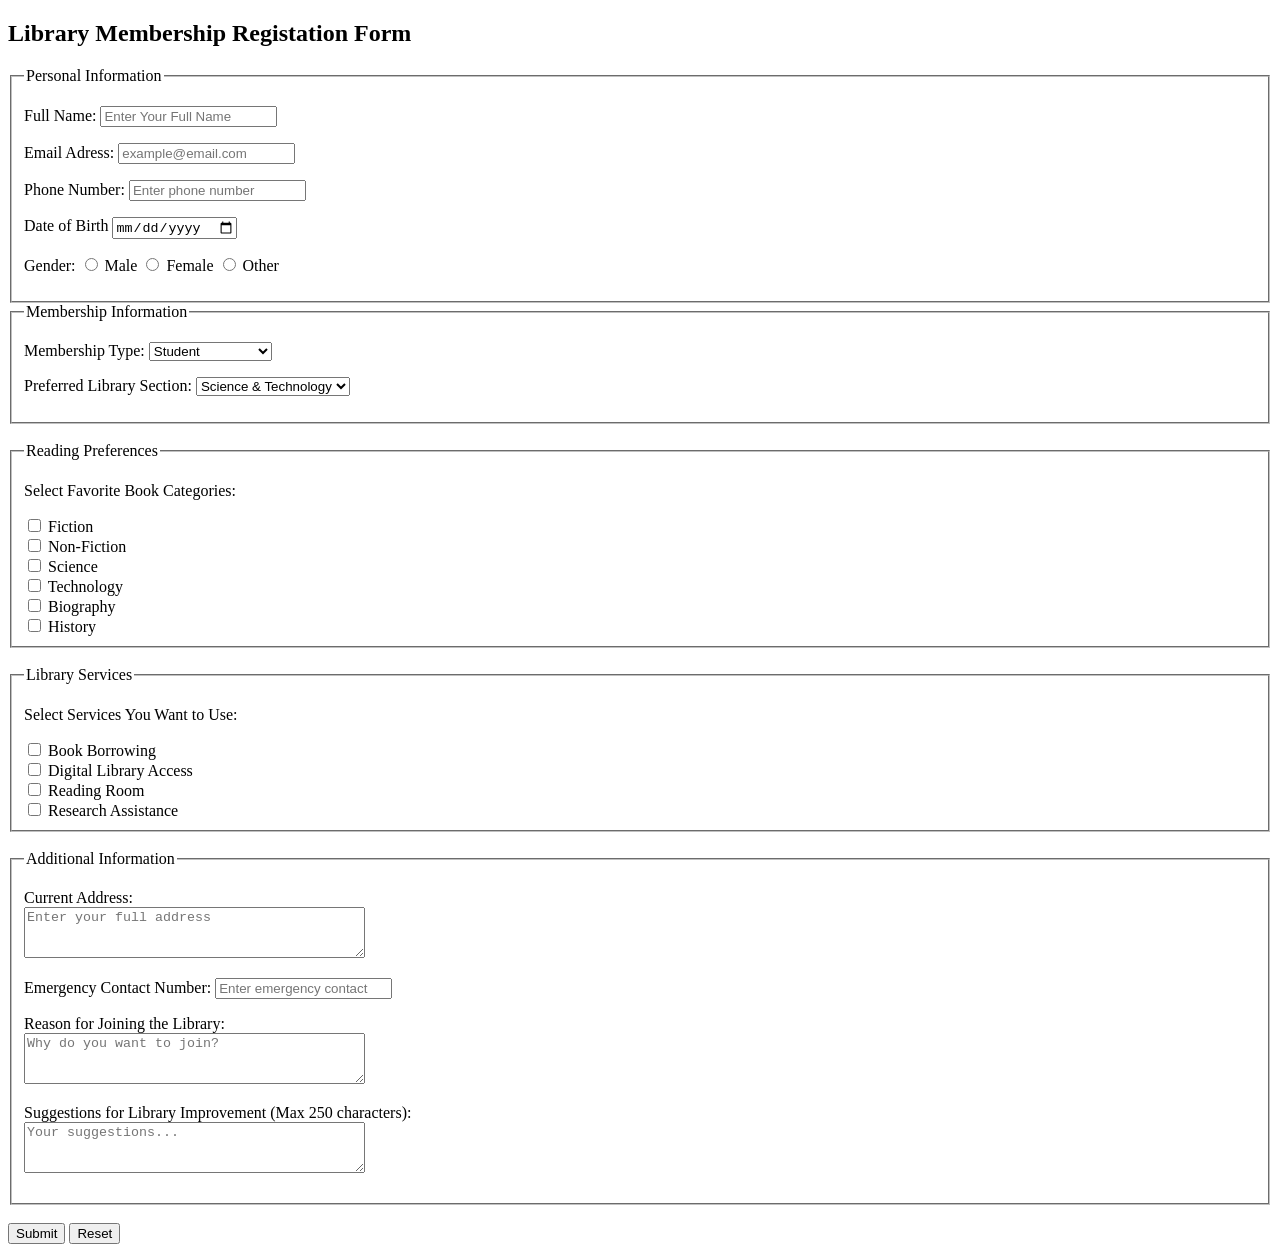
==== index.html @ 3af0a44b "Add files via upload" ====
<!DOCTYPE html>
<html lang="en">
<head>
    <meta charset="UTF-8">
    <meta name="viewport" content="width=device-width, initial-scale=1.0">
    <title>Libreary membership Regestration Form</title>
</head>
<body>
    
    <h2> Library Membership Registation Form</h2>

   <fieldset>
            <legend>Personal Information</legend>


            <p>
                <label for="fullname">Full Name:</label>
                <input type="text"  id="fullname"   name="fullname"  placeholder="Enter Your Full Name"  required>
            </p>


            <p>
                <label for="memberid>Membership ID:</label>
                <input type="text" id="memberid" name="memberid" placeholder="e.g., ID-12345" required>
            </p>


            <p>
                <label for="email">Email Adress:</label>
                <input type="email" id="email" name="email" placeholder="example@email.com" required>
            </p>


            <p>
                <label for="phone">Phone Number:</label>
                <input type="tel" id="phone" name="phone" placeholder="Enter phone number" required>
            </p>


            <p>
                <label for="dob">Date of Birth</label>
                <input type="date" id="dob" name="dob" required>
            </p>


            <p>
                <label>Gender:</label>
                <input type="radio" id="male" name="gender" value="Male">
                <label for="male">Male</label>

                
                <input type="radio" id="female" name="gender" value="Female">
                <label for="female">Female</label>
                
                <input type="radio" id="other" name="gender" value="Other">
                <label for="other">Other</label>
            </p>

        </fieldset>



  <fieldset>
            <legend>Membership Information</legend>


            <p>
                <label for="membership_type">Membership Type:</label>
                <select id="membership_type" name="membership_type">



                    <option value="student" selected>Student</option>

                    <option value="faculty">Faculty</option>

                    <option value="researcher">Researcher</option>

                    <option value="general">General Member</option>


                </select>
            </p>



            <p>
                <label for="library_section">Preferred Library Section:</label>

                <select id="library_section" name="library_section">


                    <option value="science_tech">Science & Technology</option>

                    <option value="literature">Literature</option>

                    <option value="business">Business Studies</option>

                    <option value="history">History</option>

                    <option value="arts_culture">Arts & Culture</option>


                </select>
            </p>


        </fieldset>  <br>




  <fieldset>
            <legend>Reading Preferences</legend>

            <p>Select Favorite Book Categories:</p>

            <input type="checkbox"  id="cat_fiction"   name="category" value="Fiction">
            <label for="cat_fiction">Fiction</label><br>

            
            <input type="checkbox" id="cat_nonfiction" name="category" value="Non-Fiction">
            <label for="cat_nonfiction">Non-Fiction</label><br>

            
            <input type="checkbox" id="cat_science" name="category" value="Science">
            <label for="cat_science">Science</label><br>

            
            <input type="checkbox" id="cat_tech" name="category" value="Technology">
            <label for="cat_tech">Technology</label><br>

            
            <input type="checkbox" id="cat_biography" name="category" value="Biography">
            <label for="cat_biography">Biography</label><br>

            
            <input type="checkbox" id="cat_history" name="category" value="History">
            <label for="cat_history">History</label>


  </fieldset><br>



<fieldset>

            <legend>Library Services</legend>
            <p>Select Services You Want to Use:</p>



            <input type="checkbox"  id="srv_borrow" name="services" value="Book Borrowing">
            <label for="srv_borrow">Book Borrowing</label><br>
            

            <input type="checkbox" id="srv_digital" name="services" value="Digital Library Access">
            <label for="srv_digital">Digital Library Access</label><br>

            
            <input type="checkbox" id="srv_room" name="services" value="Reading Room">
            <label for="srv_room">Reading Room</label><br>

            
            <input type="checkbox" id="srv_research" name="services" value="Research Assistance">
            <label for="srv_research">Research Assistance</label>


        </fieldset><br>

<fieldset>
            <legend>Additional Information</legend>


            <p>
                <label for="address">Current Address:</label><br>
                <textarea id="address" name="address" rows="3" cols="40" placeholder="Enter your full address"></textarea>
            </p>



            <p>
                <label for="emergency_phone">Emergency Contact Number:</label>
                <input type="tel" id="emergency_phone" name="emergency_phone" placeholder="Enter emergency contact">
            </p>


            <p>
                <label for="reason">Reason for Joining the Library:</label><br>
                <textarea id="reason" name="reason" rows="3" cols="40" placeholder="Why do you want to join?"></textarea>
            </p>


            <p>
                <label for="suggestions">Suggestions for Library Improvement (Max 250 characters):</label><br>
                <textarea id="suggestions" name="suggestions" rows="3" cols="40" maxlength="250" placeholder="Your suggestions..."></textarea>
            </p>

            
        </fieldset>

        <br>

        <button type="submit">Submit</button>
        <button type="reset">Reset</button>







    </from>
</body>
</html>
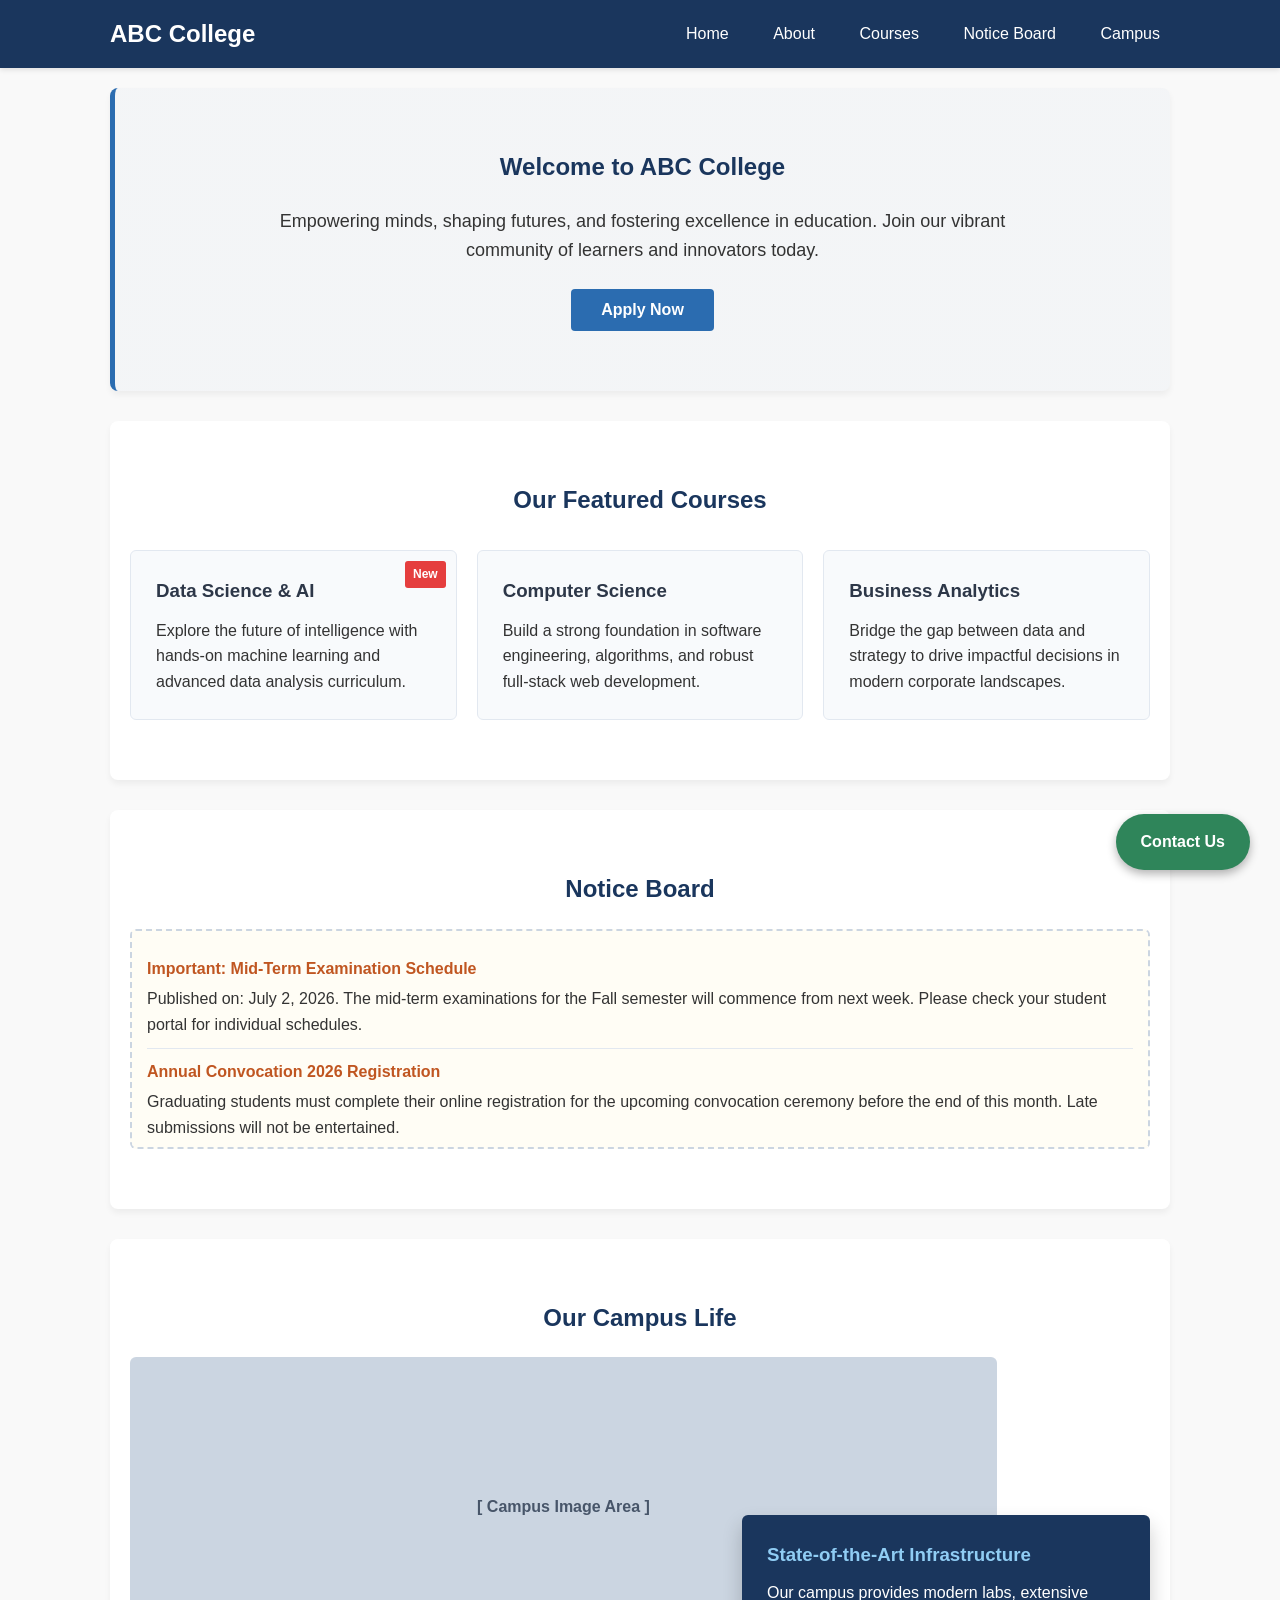
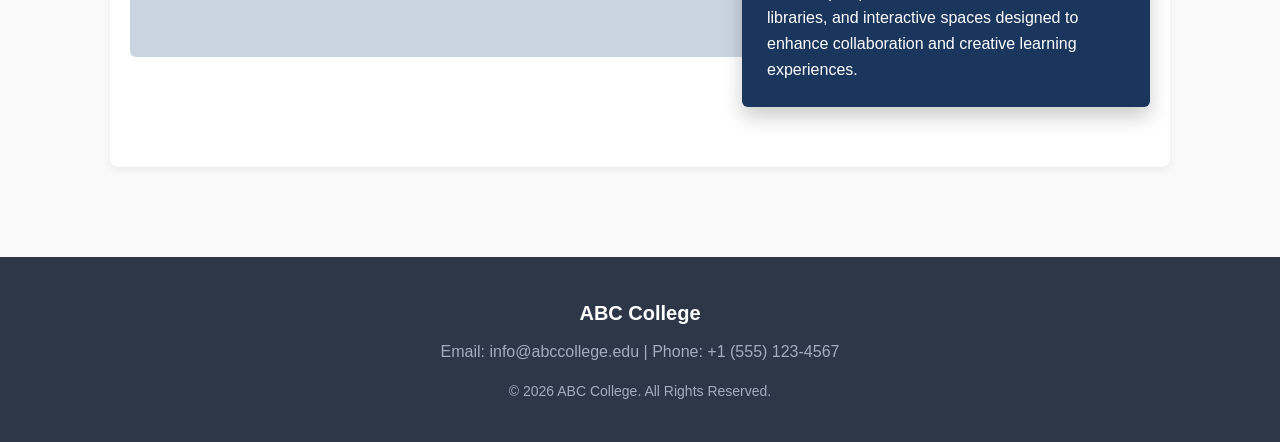
==== commit e049da73: "WT LAB _4" ====
--- a/index.html
+++ b/index.html
@@ -3,213 +3,110 @@
 <head>
     <meta charset="UTF-8">
     <meta name="viewport" content="width=device-width, initial-scale=1.0">
-    <title>Libreary membership Regestration Form</title>
+    <title>ABC College | Welcome</title>
+    <!-- External CSS link matching the required filename -->
+    <link rel="stylesheet" href="style.css">
 </head>
 <body>
-    
-    <h2> Library Membership Registation Form</h2>
 
-   <fieldset>
-            <legend>Personal Information</legend>
+    <!-- Fixed/Sticky Contact Button -->
+    <a href="#contact" class="fixed-contact-btn">Contact Us</a>
 
+    <!-- Header Section -->
+    <header class="main-header">
+        <div class="header-container">
+            <h1 id="college-logo">ABC College</h1>
+            <nav class="nav-menu">
+                <ul>
+                    <li><a href="#home">Home</a></li>
+                    <li><a href="#about">About</a></li>
+                    <li><a href="#courses">Courses</a></li>
+                    <li><a href="#notices">Notice Board</a></li>
+                    <li><a href="#campus">Campus</a></li>
+                </ul>
+            </nav>
+        </div>
+    </header>
 
-            <p>
-                <label for="fullname">Full Name:</label>
-                <input type="text"  id="fullname"   name="fullname"  placeholder="Enter Your Full Name"  required>
-            </p>
+    <!-- Main Content Wrapper -->
+    <main class="content-wrapper">
 
+        <!-- Welcome Section -->
+        <section id="home" class="welcome-section">
+            <h2>Welcome to ABC College</h2>
+            <p>Empowering minds, shaping futures, and fostering excellence in education. Join our vibrant community of learners and innovators today.</p>
+            <button class="btn-primary">Apply Now</button>
+        </section>
 
-            <p>
-                <label for="memberid>Membership ID:</label>
-                <input type="text" id="memberid" name="memberid" placeholder="e.g., ID-12345" required>
-            </p>
+        <!-- Courses Section -->
+        <section id="courses" class="courses-section">
+            <h2 class="section-title">Our Featured Courses</h2>
+            <div class="courses-grid">
+                <!-- Course Card 1 with 'New' Badge -->
+                <div class="course-card">
+                    <span class="badge-new">New</span>
+                    <h3>Data Science & AI</h3>
+                    <p>Explore the future of intelligence with hands-on machine learning and advanced data analysis curriculum.</p>
+                </div>
+                <!-- Course Card 2 -->
+                <div class="course-card">
+                    <h3>Computer Science</h3>
+                    <p>Build a strong foundation in software engineering, algorithms, and robust full-stack web development.</p>
+                </div>
+                <!-- Course Card 3 -->
+                <div class="course-card">
+                    <h3>Business Analytics</h3>
+                    <p>Bridge the gap between data and strategy to drive impactful decisions in modern corporate landscapes.</p>
+                </div>
+            </div>
+        </section>
 
+        <!-- Notice Board Section -->
+        <section id="notices" class="notice-section">
+            <h2>Notice Board</h2>
+            <!-- Box demonstrating fixed height and overflow scroll -->
+            <div class="notice-board-box">
+                <div class="notice-item">
+                    <h4>Important: Mid-Term Examination Schedule</h4>
+                    <p>Published on: July 2, 2026. The mid-term examinations for the Fall semester will commence from next week. Please check your student portal for individual schedules.</p>
+                </div>
+                <hr>
+                <div class="notice-item">
+                    <h4>Annual Convocation 2026 Registration</h4>
+                    <p>Graduating students must complete their online registration for the upcoming convocation ceremony before the end of this month. Late submissions will not be entertained.</p>
+                </div>
+                <hr>
+                <div class="notice-item">
+                    <h4>Scholarship Applications Open</h4>
+                    <p>Applications for merit-based and need-based financial aid for the next academic year are now being accepted. Submit your documents to the registrar office.</p>
+                </div>
+            </div>
+        </section>
 
-            <p>
-                <label for="email">Email Adress:</label>
-                <input type="email" id="email" name="email" placeholder="example@email.com" required>
-            </p>
+        <!-- Campus Section -->
+        <section id="campus" class="campus-section">
+            <h2>Our Campus Life</h2>
+            <div class="campus-container">
+                <!-- Image Placeholder -->
+                <div class="campus-image-placeholder">
+                    <p>[ Campus Image Area ]</p>
+                </div>
+                <!-- Overlapping Information Box -->
+                <div class="campus-overlay-box">
+                    <h3>State-of-the-Art Infrastructure</h3>
+                    <p>Our campus provides modern labs, extensive libraries, and interactive spaces designed to enhance collaboration and creative learning experiences.</p>
+                </div>
+            </div>
+        </section>
 
+    </main>
 
-            <p>
-                <label for="phone">Phone Number:</label>
-                <input type="tel" id="phone" name="phone" placeholder="Enter phone number" required>
-            </p>
+    <!-- Footer Section -->
+    <footer id="contact" class="main-footer">
+        <p class="footer-title">ABC College</p>
+        <p>Email: info@abccollege.edu | Phone: +1 (555) 123-4567</p>
+        <p class="footer-copyright">&copy; 2026 ABC College. All Rights Reserved.</p>
+    </footer>
 
-
-            <p>
-                <label for="dob">Date of Birth</label>
-                <input type="date" id="dob" name="dob" required>
-            </p>
-
-
-            <p>
-                <label>Gender:</label>
-                <input type="radio" id="male" name="gender" value="Male">
-                <label for="male">Male</label>
-
-                
-                <input type="radio" id="female" name="gender" value="Female">
-                <label for="female">Female</label>
-                
-                <input type="radio" id="other" name="gender" value="Other">
-                <label for="other">Other</label>
-            </p>
-
-        </fieldset>
-
-
-
-  <fieldset>
-            <legend>Membership Information</legend>
-
-
-            <p>
-                <label for="membership_type">Membership Type:</label>
-                <select id="membership_type" name="membership_type">
-
-
-
-                    <option value="student" selected>Student</option>
-
-                    <option value="faculty">Faculty</option>
-
-                    <option value="researcher">Researcher</option>
-
-                    <option value="general">General Member</option>
-
-
-                </select>
-            </p>
-
-
-
-            <p>
-                <label for="library_section">Preferred Library Section:</label>
-
-                <select id="library_section" name="library_section">
-
-
-                    <option value="science_tech">Science & Technology</option>
-
-                    <option value="literature">Literature</option>
-
-                    <option value="business">Business Studies</option>
-
-                    <option value="history">History</option>
-
-                    <option value="arts_culture">Arts & Culture</option>
-
-
-                </select>
-            </p>
-
-
-        </fieldset>  <br>
-
-
-
-
-  <fieldset>
-            <legend>Reading Preferences</legend>
-
-            <p>Select Favorite Book Categories:</p>
-
-            <input type="checkbox"  id="cat_fiction"   name="category" value="Fiction">
-            <label for="cat_fiction">Fiction</label><br>
-
-            
-            <input type="checkbox" id="cat_nonfiction" name="category" value="Non-Fiction">
-            <label for="cat_nonfiction">Non-Fiction</label><br>
-
-            
-            <input type="checkbox" id="cat_science" name="category" value="Science">
-            <label for="cat_science">Science</label><br>
-
-            
-            <input type="checkbox" id="cat_tech" name="category" value="Technology">
-            <label for="cat_tech">Technology</label><br>
-
-            
-            <input type="checkbox" id="cat_biography" name="category" value="Biography">
-            <label for="cat_biography">Biography</label><br>
-
-            
-            <input type="checkbox" id="cat_history" name="category" value="History">
-            <label for="cat_history">History</label>
-
-
-  </fieldset><br>
-
-
-
-<fieldset>
-
-            <legend>Library Services</legend>
-            <p>Select Services You Want to Use:</p>
-
-
-
-            <input type="checkbox"  id="srv_borrow" name="services" value="Book Borrowing">
-            <label for="srv_borrow">Book Borrowing</label><br>
-            
-
-            <input type="checkbox" id="srv_digital" name="services" value="Digital Library Access">
-            <label for="srv_digital">Digital Library Access</label><br>
-
-            
-            <input type="checkbox" id="srv_room" name="services" value="Reading Room">
-            <label for="srv_room">Reading Room</label><br>
-
-            
-            <input type="checkbox" id="srv_research" name="services" value="Research Assistance">
-            <label for="srv_research">Research Assistance</label>
-
-
-        </fieldset><br>
-
-<fieldset>
-            <legend>Additional Information</legend>
-
-
-            <p>
-                <label for="address">Current Address:</label><br>
-                <textarea id="address" name="address" rows="3" cols="40" placeholder="Enter your full address"></textarea>
-            </p>
-
-
-
-            <p>
-                <label for="emergency_phone">Emergency Contact Number:</label>
-                <input type="tel" id="emergency_phone" name="emergency_phone" placeholder="Enter emergency contact">
-            </p>
-
-
-            <p>
-                <label for="reason">Reason for Joining the Library:</label><br>
-                <textarea id="reason" name="reason" rows="3" cols="40" placeholder="Why do you want to join?"></textarea>
-            </p>
-
-
-            <p>
-                <label for="suggestions">Suggestions for Library Improvement (Max 250 characters):</label><br>
-                <textarea id="suggestions" name="suggestions" rows="3" cols="40" maxlength="250" placeholder="Your suggestions..."></textarea>
-            </p>
-
-            
-        </fieldset>
-
-        <br>
-
-        <button type="submit">Submit</button>
-        <button type="reset">Reset</button>
-
-
-
-
-
-
-
-    </from>
 </body>
 </html>
--- a/style.css
+++ b/style.css
@@ -0,0 +1,279 @@
+/* ==========================================================================
+   1. Universal Selector & Global Resets
+   ========================================================================== */
+* {
+    margin: 0;
+    padding: 0;
+    box-sizing: border-box;
+}
+
+body {
+    font-family: 'Segoe UI', Tahoma, Geneva, Verdana, sans-serif;
+    line-height: 1.6;
+    color: #333;
+    background-color: #f9f9f9;
+}
+
+/* ==========================================================================
+   2. Layout & Positioning Basics
+   ========================================================================== */
+.content-wrapper {
+    max-width: 1100px; /* Use of max-width */
+    margin: 0 auto;    /* Box Model layout centering */
+    padding: 20px;
+}
+
+section {
+    padding: 60px 20px;
+    margin-bottom: 30px;
+    background: #ffffff;
+    border-radius: 8px;
+    box-shadow: 0 4px 6px rgba(0,0,0,0.05);
+}
+
+/* Group Selector applied for section headings */
+.welcome-section h2, .courses-section h2, .notice-section h2, .campus-section h2 {
+    color: #1a365d;
+    margin-bottom: 20px;
+    text-align: center;
+}
+
+/* ==========================================================================
+   3. Header & Navigation (Sticky & Display concepts)
+   ========================================================================== */
+.main-header {
+    background-color: #1a365d;
+    color: #ffffff;
+    position: sticky; /* Position concept */
+    top: 0;
+    z-index: 100;    /* High z-index to keep header above content */
+    box-shadow: 0 2px 5px rgba(0,0,0,0.1);
+}
+
+.header-container {
+    max-width: 1100px;
+    margin: 0 auto;
+    display: flex;
+    justify-content: space-between;
+    align-items: center;
+    padding: 15px 20px;
+}
+
+/* ID Selector */
+#college-logo {
+    font-size: 24px;
+    font-weight: bold;
+}
+
+/* Element & Inline-block usage */
+.nav-menu ul {
+    list-style: none;
+}
+
+.nav-menu ul li {
+    display: inline-block; /* Display concept */
+    margin-left: 20px;
+}
+
+.nav-menu ul li a {
+    color: #ffffff;
+    text-decoration: none;
+    font-weight: 500;
+    padding: 5px 10px;
+    transition: color 0.3s;
+}
+
+.nav-menu ul li a:hover {
+    color: #cbd5e1;
+}
+
+/* ==========================================================================
+   4. Welcome Section
+   ========================================================================== */
+.welcome-section {
+    text-align: center;
+    background: linear-gradient(rgba(26, 54, 93, 0.05), rgba(26, 54, 93, 0.05)), #ffffff;
+    border-left: 5px solid #2b6cb0;
+}
+
+.welcome-section p {
+    font-size: 18px;
+    max-width: 800px;
+    margin: 0 auto 25px auto;
+}
+
+.btn-primary {
+    background-color: #2b6cb0;
+    color: white;
+    border: none;
+    padding: 12px 30px;
+    font-size: 16px;
+    border-radius: 4px;
+    cursor: pointer;
+    font-weight: bold;
+}
+
+.btn-primary:hover {
+    background-color: #2c5282;
+}
+
+/* ==========================================================================
+   5. Courses Section (Box Model & Absolute Positioning)
+   ========================================================================== */
+.courses-grid {
+    display: flex;
+    gap: 20px;
+    justify-content: space-between;
+    flex-wrap: wrap;
+}
+
+/* Class Selector */
+.course-card {
+    flex: 1;
+    min-width: 280px;
+    background: #f8fafc;
+    border: 1px solid #e2e8f0; /* Box model border */
+    padding: 25px;            /* Box model padding */
+    margin-top: 10px;         /* Box model margin */
+    border-radius: 6px;
+    position: relative;       /* Context for Absolute badge position */
+}
+
+/* Absolute badge position usage */
+.badge-new {
+    position: absolute;
+    top: 10px;
+    right: 10px;
+    background-color: #e53e3e;
+    color: white;
+    font-size: 12px;
+    font-weight: bold;
+    padding: 4px 8px;
+    border-radius: 3px;
+    z-index: 10;
+}
+
+.course-card h3 {
+    margin-bottom: 12px;
+    color: #2d3748;
+}
+
+/* ==========================================================================
+   6. Notice Board Section (Overflow usage)
+   ========================================================================== */
+.notice-board-box {
+    height: 220px;       /* Fixed height requirement */
+    overflow-y: scroll;  /* Overflow concept demonstration */
+    border: 2px dashed #cbd5e1;
+    padding: 15px;
+    background-color: #fffdf5;
+    border-radius: 6px;
+}
+
+.notice-item {
+    padding: 10px 0;
+}
+
+.notice-item h4 {
+    color: #c05621;
+    margin-bottom: 5px;
+}
+
+hr {
+    border: 0;
+    height: 1px;
+    background: #e2e8f0;
+}
+
+/* ==========================================================================
+   7. Campus Section (Overlapping Elements & z-index)
+   ========================================================================== */
+.campus-container {
+    position: relative; /* Context for overlapping absolute box */
+    height: 350px;
+    margin-top: 20px;
+}
+
+/* Image Placeholder Base Layer */
+.campus-image-placeholder {
+    width: 85%;
+    height: 300px;
+    background-color: #cbd5e1;
+    display: flex;
+    align-items: center;
+    justify-content: center;
+    color: #475569;
+    font-weight: bold;
+    border-radius: 6px;
+    position: absolute;
+    top: 0;
+    left: 0;
+    z-index: 1; /* Underneath the info card */
+}
+
+/* Overlapping Info Box Top Layer */
+.campus-overlay-box {
+    position: absolute;
+    bottom: 0;
+    right: 0;
+    width: 40%;
+    min-width: 280px;
+    background-color: #1a365d;
+    color: #ffffff;
+    padding: 25px;
+    border-radius: 6px;
+    box-shadow: 0 10px 20px rgba(0,0,0,0.2);
+    z-index: 5; /* Higher z-index to force overlap */
+}
+
+.campus-overlay-box h3 {
+    margin-bottom: 10px;
+    color: #90cdf4;
+}
+
+/* ==========================================================================
+   8. Fixed Contact Us Button
+   ========================================================================== */
+.fixed-contact-btn {
+    position: fixed; /* Fixed placement requirement */
+    bottom: 30px;
+    right: 30px;
+    background-color: #2f855a;
+    color: white;
+    padding: 15px 25px;
+    text-decoration: none;
+    font-weight: bold;
+    border-radius: 50px;
+    box-shadow: 0 4px 10px rgba(0,0,0,0.3);
+    z-index: 999; /* Always on very top layer */
+    transition: transform 0.2s;
+}
+
+.fixed-contact-btn:hover {
+    transform: scale(1.05);
+    background-color: #22543d;
+}
+
+/* ==========================================================================
+   9. Footer Section (Block display usage)
+   ========================================================================== */
+.main-footer {
+    background-color: #2d3748;
+    color: #a0aec0;
+    text-align: center;
+    padding: 40px 20px;
+    margin-top: 40px;
+}
+
+.footer-title {
+    display: block; /* Display block concept explicitly highlighted */
+    font-size: 20px;
+    color: #ffffff;
+    margin-bottom: 10px;
+    font-weight: bold;
+}
+
+.footer-copyright {
+    margin-top: 15px;
+    font-size: 14px;
+}
